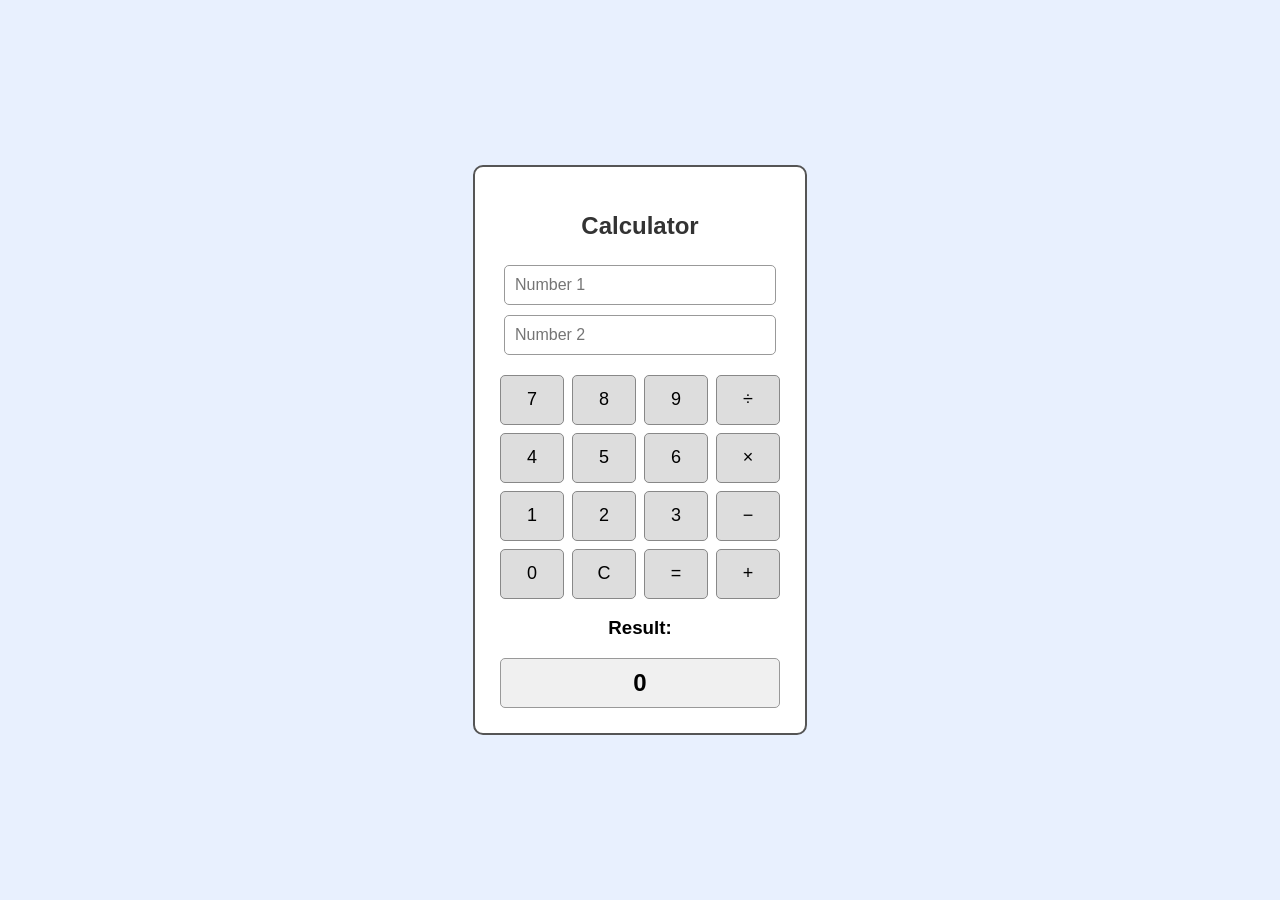
==== calculator/index.html @ 30ec935e "Add calculator" ====
<!DOCTYPE html>
<html>
<head>
    <title>Simple Calculator</title>
    <link rel="stylesheet" href="style.css">
</head>

<body>

<div class="calculator">

    <h2>Calculator</h2>

    <input type="number" id="num1" placeholder="Number 1">
    <input type="number" id="num2" placeholder="Number 2">

    <div class="buttons">

        <button onclick="addNumber('7')">7</button>
        <button onclick="addNumber('8')">8</button>
        <button onclick="addNumber('9')">9</button>
        <button onclick="setOperator('/')">÷</button>

        <button onclick="addNumber('4')">4</button>
        <button onclick="addNumber('5')">5</button>
        <button onclick="addNumber('6')">6</button>
        <button onclick="setOperator('*')">×</button>

        <button onclick="addNumber('1')">1</button>
        <button onclick="addNumber('2')">2</button>
        <button onclick="addNumber('3')">3</button>
        <button onclick="setOperator('-')">−</button>

        <button onclick="addNumber('0')">0</button>
        <button onclick="clearCalculator()">C</button>
        <button onclick="calculateResult()">=</button>
        <button onclick="setOperator('+')">+</button>

    </div>

    <h3>Result:</h3>
    <div id="result">0</div>

</div>

<script>

let currentInput = "num1";
let operator = "";

function addNumber(number) {
    let input = document.getElementById(currentInput);

    input.value += number;
}

function setOperator(op) {
    operator = op;
    currentInput = "num2";
}

function calculateResult() {

    let num1 = Number(document.getElementById("num1").value);
    let num2 = Number(document.getElementById("num2").value);

    let result;

    if (operator === "+") {
        result = num1 + num2;
    }
    else if (operator === "-") {
        result = num1 - num2;
    }
    else if (operator === "*") {
        result = num1 * num2;
    }
    else if (operator === "/") {
        result = num2 === 0 ? "Cannot divide by 0" : num1 / num2;
    }
    else {
        result = "Choose an operator";
    }

    document.getElementById("result").textContent = result;
}

function clearCalculator() {

    document.getElementById("num1").value = "";
    document.getElementById("num2").value = "";

    document.getElementById("result").textContent = "0";

    currentInput = "num1";
    operator = "";
}

</script>

</body>
</html>
---- calculator/style.css ----
body {
    font-family: Arial, sans-serif;
    background-color: #e8f0fe;

    display: flex;
    justify-content: center;
    align-items: center;

    min-height: 100vh;
    margin: 0;
}

.calculator {
    width: 280px;
    padding: 25px;
    background-color: white;
    border: 2px solid #555;
    border-radius: 10px;
    text-align: center;
}

h2 {
    color: #333;
}

input {
    width: 250px;
    padding: 10px;
    margin: 5px 0;
    font-size: 16px;
    border: 1px solid #999;
    border-radius: 5px;
}

.buttons {
    display: grid;
    grid-template-columns: repeat(4, 1fr);
    gap: 8px;
    margin-top: 15px;
}

button {
    height: 50px;
    font-size: 18px;
    border: 1px solid #888;
    border-radius: 5px;
    background-color: #ddd;
    cursor: pointer;
}

button:hover {
    background-color: #bbb;
}

#result {
    padding: 10px;
    background-color: #f0f0f0;
    border: 1px solid #999;
    border-radius: 5px;
    font-size: 24px;
    font-weight: bold;
}
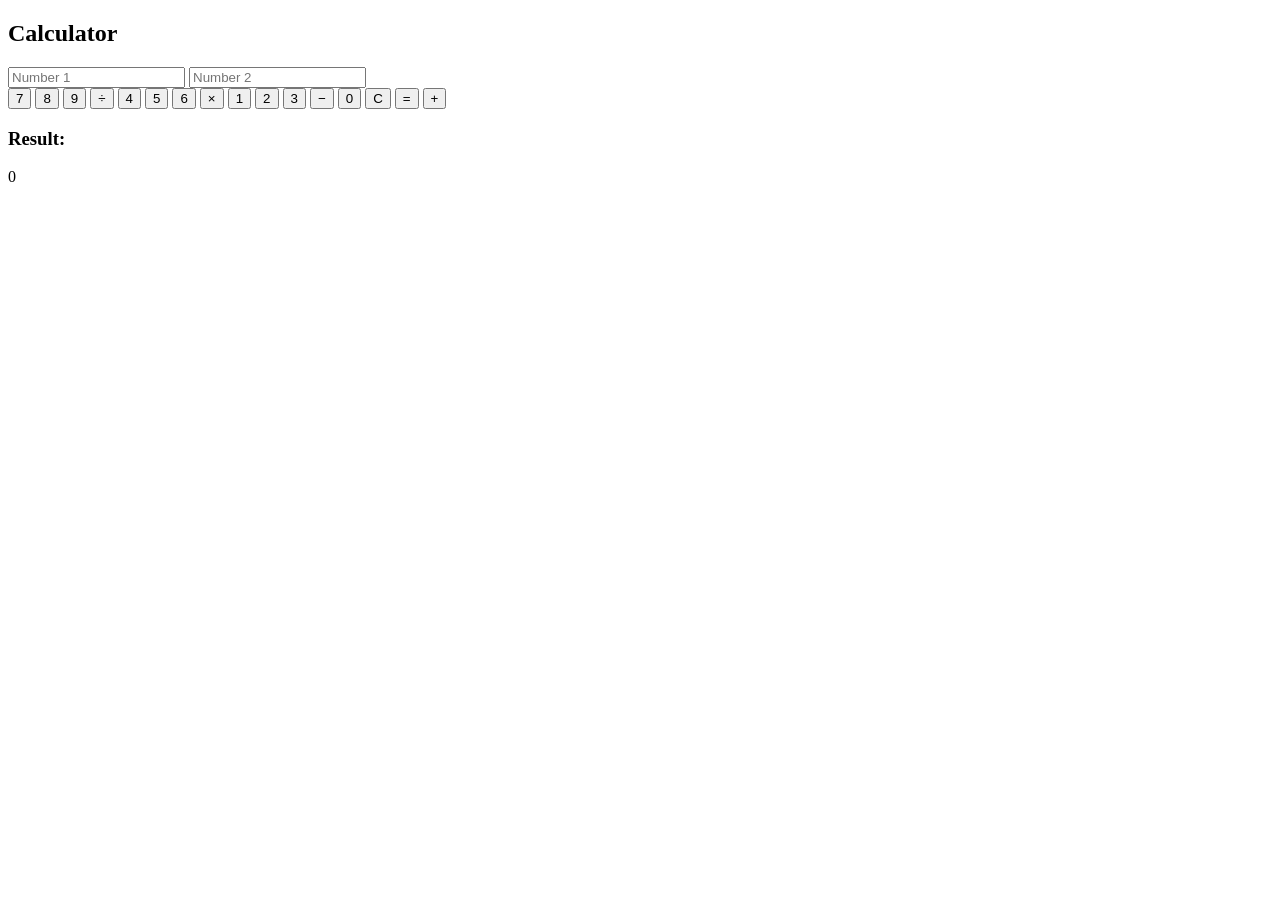
==== commit a049cd02: "Fix css" ====
--- a/calculator/index.html
+++ b/calculator/index.html
@@ -2,7 +2,7 @@
 <html>
 <head>
     <title>Simple Calculator</title>
-    <link rel="stylesheet" href="style.css">
+    <link rel="stylesheet" href="calculator/style.css">
 </head>
 
 <body>
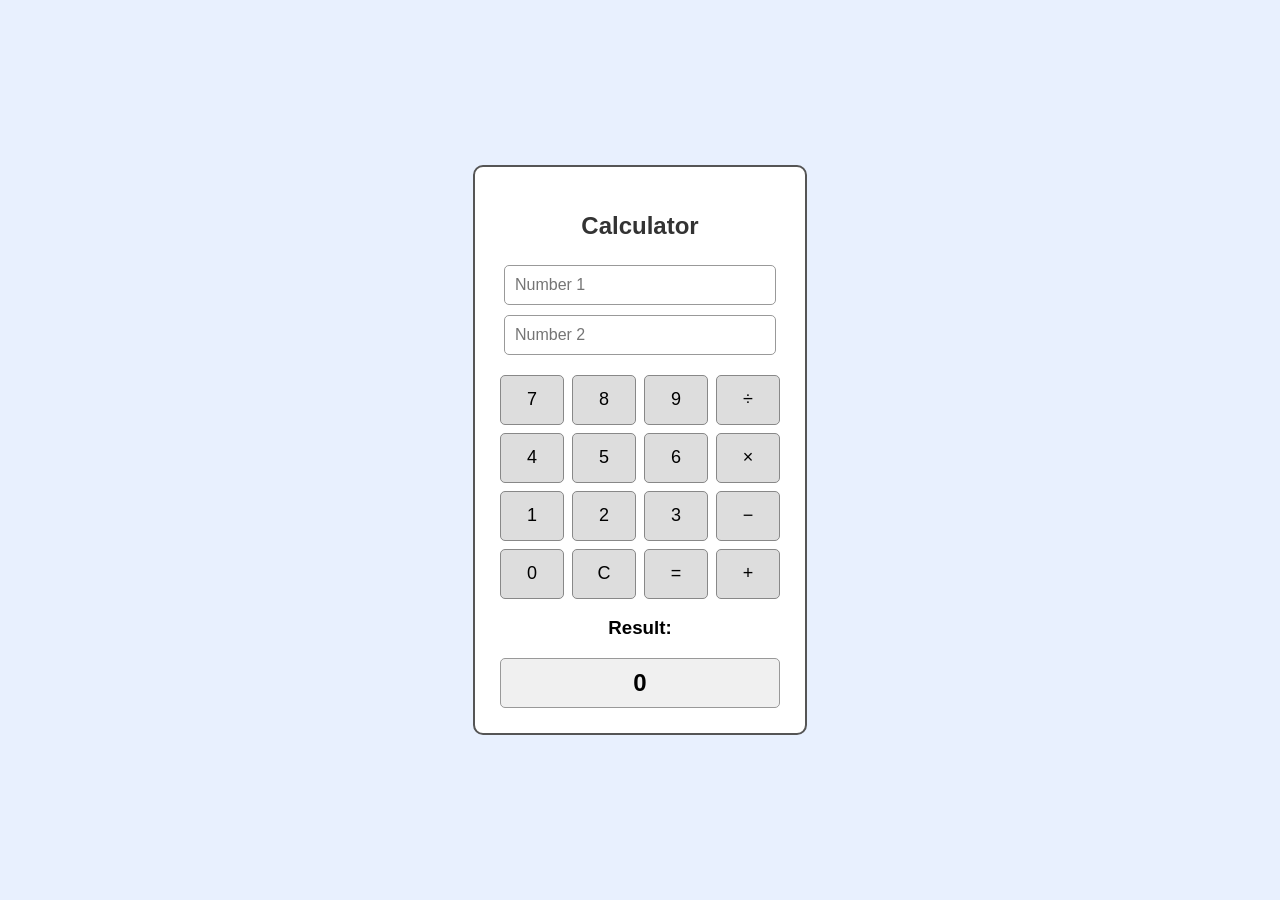
==== commit b4dc1610: "Fix css" ====
--- a/calculator/index.html
+++ b/calculator/index.html
@@ -2,7 +2,7 @@
 <html>
 <head>
     <title>Simple Calculator</title>
-    <link rel="stylesheet" href="calculator/style.css">
+    <link rel="stylesheet" href="style.css">
 </head>
 
 <body>
--- a/calculator/style.css
+++ b/calculator/style.css
@@ -0,0 +1,62 @@
+body {
+    font-family: Arial, sans-serif;
+    background-color: #e8f0fe;
+
+    display: flex;
+    justify-content: center;
+    align-items: center;
+
+    min-height: 100vh;
+    margin: 0;
+}
+
+.calculator {
+    width: 280px;
+    padding: 25px;
+    background-color: white;
+    border: 2px solid #555;
+    border-radius: 10px;
+    text-align: center;
+}
+
+h2 {
+    color: #333;
+}
+
+input {
+    width: 250px;
+    padding: 10px;
+    margin: 5px 0;
+    font-size: 16px;
+    border: 1px solid #999;
+    border-radius: 5px;
+}
+
+.buttons {
+    display: grid;
+    grid-template-columns: repeat(4, 1fr);
+    gap: 8px;
+    margin-top: 15px;
+}
+
+button {
+    height: 50px;
+    font-size: 18px;
+    border: 1px solid #888;
+    border-radius: 5px;
+    background-color: #ddd;
+    cursor: pointer;
+}
+
+button:hover {
+    background-color: #bbb;
+}
+
+#result {
+    padding: 10px;
+    background-color: #f0f0f0;
+    border: 1px solid #999;
+    border-radius: 5px;
+    font-size: 24px;
+    font-weight: bold;
+}
